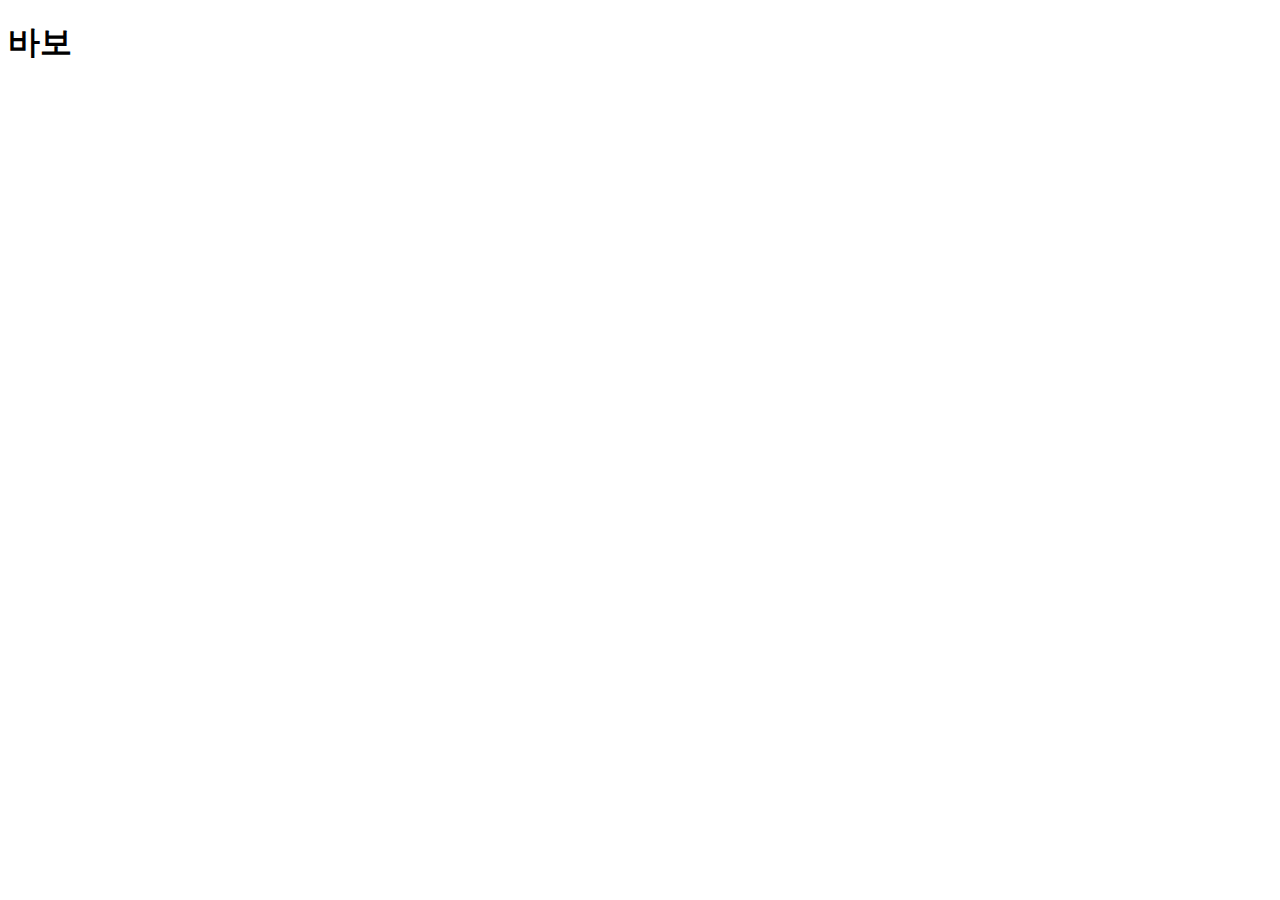
==== index.html @ ff2013e4 "update init" ====
<!DOCTYPE html>
<html lang="en">
<head>
    <meta charset="UTF-8">
    <meta name="viewport" content="width=device-width, initial-scale=1.0">
    <title>테스트</title>
</head>
<body>
    <h1>바보</h1>
</body>
</html>
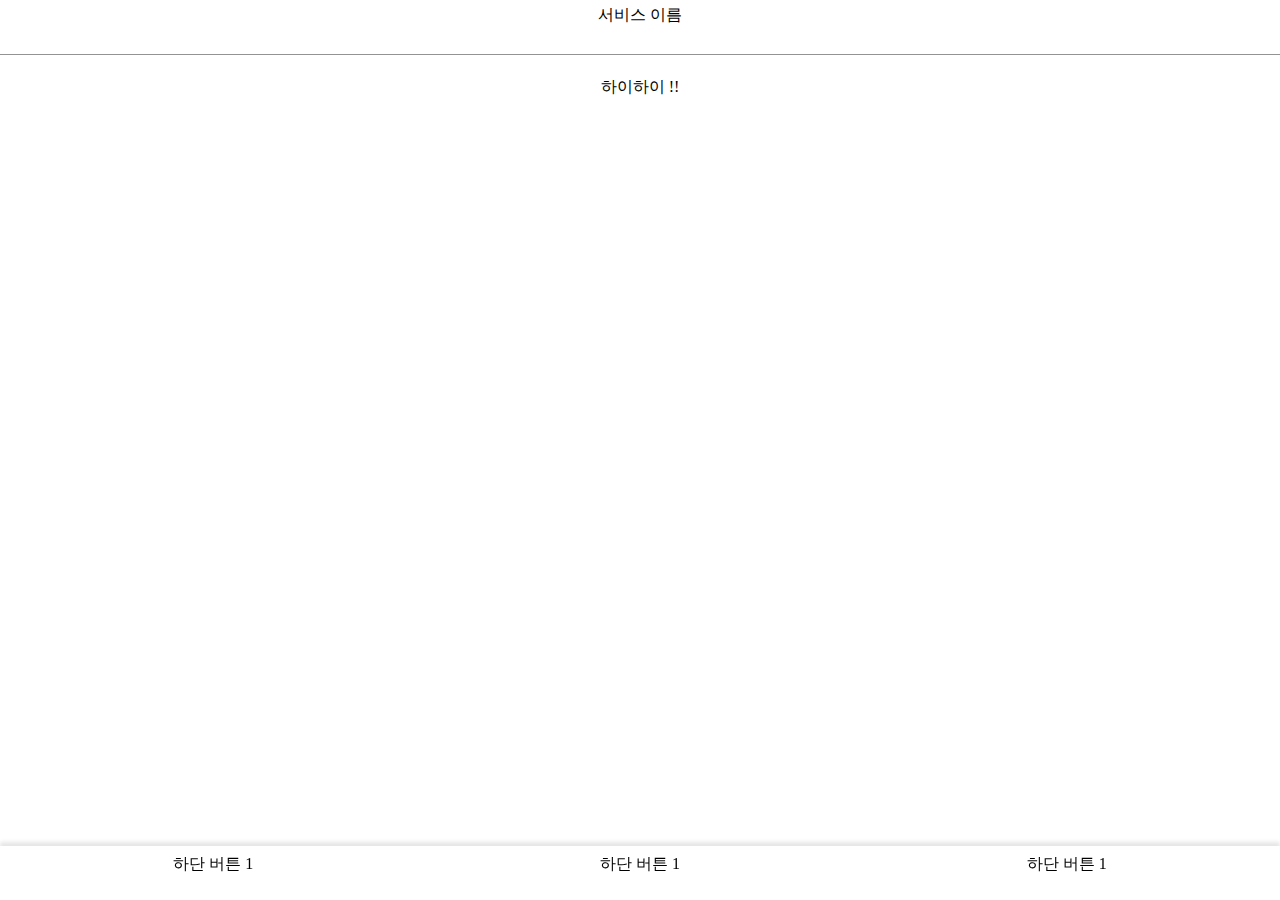
==== commit 07081cf4: "update init" ====
--- a/index.html
+++ b/index.html
@@ -3,9 +3,47 @@
 <head>
     <meta charset="UTF-8">
     <meta name="viewport" content="width=device-width, initial-scale=1.0">
-    <title>테스트</title>
+    <link rel="icon" type="images/png" href="/asset/icon.png">
+    <title>테스트 페이지에용</title>
+    <link rel="stylesheet" href="/css/base.css" type="text/css" />
+    <link rel="stylesheet" href="/css/style.css" type="text/css" />
+    <!-- <script src="/js/script.js"></script> -->
+    <script src="https://ajax.googleapis.com/ajax/libs/jquery/3.6.1/jquery.min.js"></script>
 </head>
+
 <body>
-    <h1>바보</h1>
+    <!-- Google Tag Manager (noscript) -->
+    <noscript><iframe src="https://www.googletagmanager.com/ns.html?id=GTM-WPC9HDZQ"
+    height="0" width="0" style="display:none;visibility:hidden"></iframe></noscript>
+    <!-- End Google Tag Manager (noscript) -->
+
+    <div id="header"></div>
+
+    <div class="container">
+        <!-- <span class="img-gp-main">
+            <img src="/asset/main/img_gp_main.png" alt="">
+        </span> -->
+        <div id="move-productpage">
+            <span class="center">
+                <img src="/asset/main/img_recommendation.png" alt="">
+            </span>
+            <span class="center">
+                하이하이 !!
+            </span>
+        </div>
+    </div>
+
+    <div id="nav"></div>
 </body>
+
+<script>
+    $(function(){
+        $("#header").load("/html/component/header.html", function(){
+        });
+        $("#nav").load("/html/component/nav.html", function(){
+            var moveMyPage = document.getElementById("move-home");
+            moveMyPage.src = "/asset/icon/ic_home2.png";
+        });
+    });
+</script>
 </html>--- a/css/base.css
+++ b/css/base.css
@@ -0,0 +1,78 @@
+/*=========초기세팅 시작=========*/
+/*====헤더====*/
+header {
+    position: fixed;
+    top: 0;
+    left: 0;
+    width: 100vw;
+    height: 6vh;
+    background-color: white;
+    border-bottom: 1px solid #939393;
+}
+
+#logo {
+    position: absolute;
+    left: 50%;
+    top: 10%;
+    transform: translateX(-50%);
+    height: 80%;
+    width: auto;
+}
+#modal {
+    position: absolute;
+    right: 1.5%;
+    top: 15%;
+    height: 70%;
+    width: auto;
+}
+
+/*====네비게이션====*/
+nav {
+    position: fixed;
+    bottom: 0;
+    left: 0;
+    width: 100vw;
+    height: 6vh;
+    display: flex;
+    justify-content: space-around;
+    align-items: center;
+    background-color: white;
+    box-shadow: 0 -4px 4px rgba(0, 0, 0, 0.1);
+}
+
+#move-cart {
+    height: 70%;
+    width: auto;
+}
+
+#move-home {
+    height: 70%;
+    width: auto;
+}
+
+#move-mypage {
+    height: 70%;
+    width: auto;
+}
+
+/*====바디====*/
+body {
+    padding: 0px;
+    margin: 0px;
+}
+
+.container {
+    width: 100vw;
+    padding-top: 6%;
+    padding-bottom: 6%;
+    height:88%;
+}
+
+.area {
+    display: flex;
+    justify-content: left;
+    align-items: center;
+    border-bottom: 1px solid #EEEEEE;
+
+}
+/*=========초기세팅 끝=========*/--- a/css/style.css
+++ b/css/style.css
@@ -0,0 +1,11 @@
+/*=========메인 페이지 시작=========*/
+/* .img-gp-main {
+    display: flex;
+    justify-content: center;
+} */
+.center {
+    display: flex;
+    justify-content: center;
+    align-items: center;
+}
+/*=========메인 페이지 끝=========*/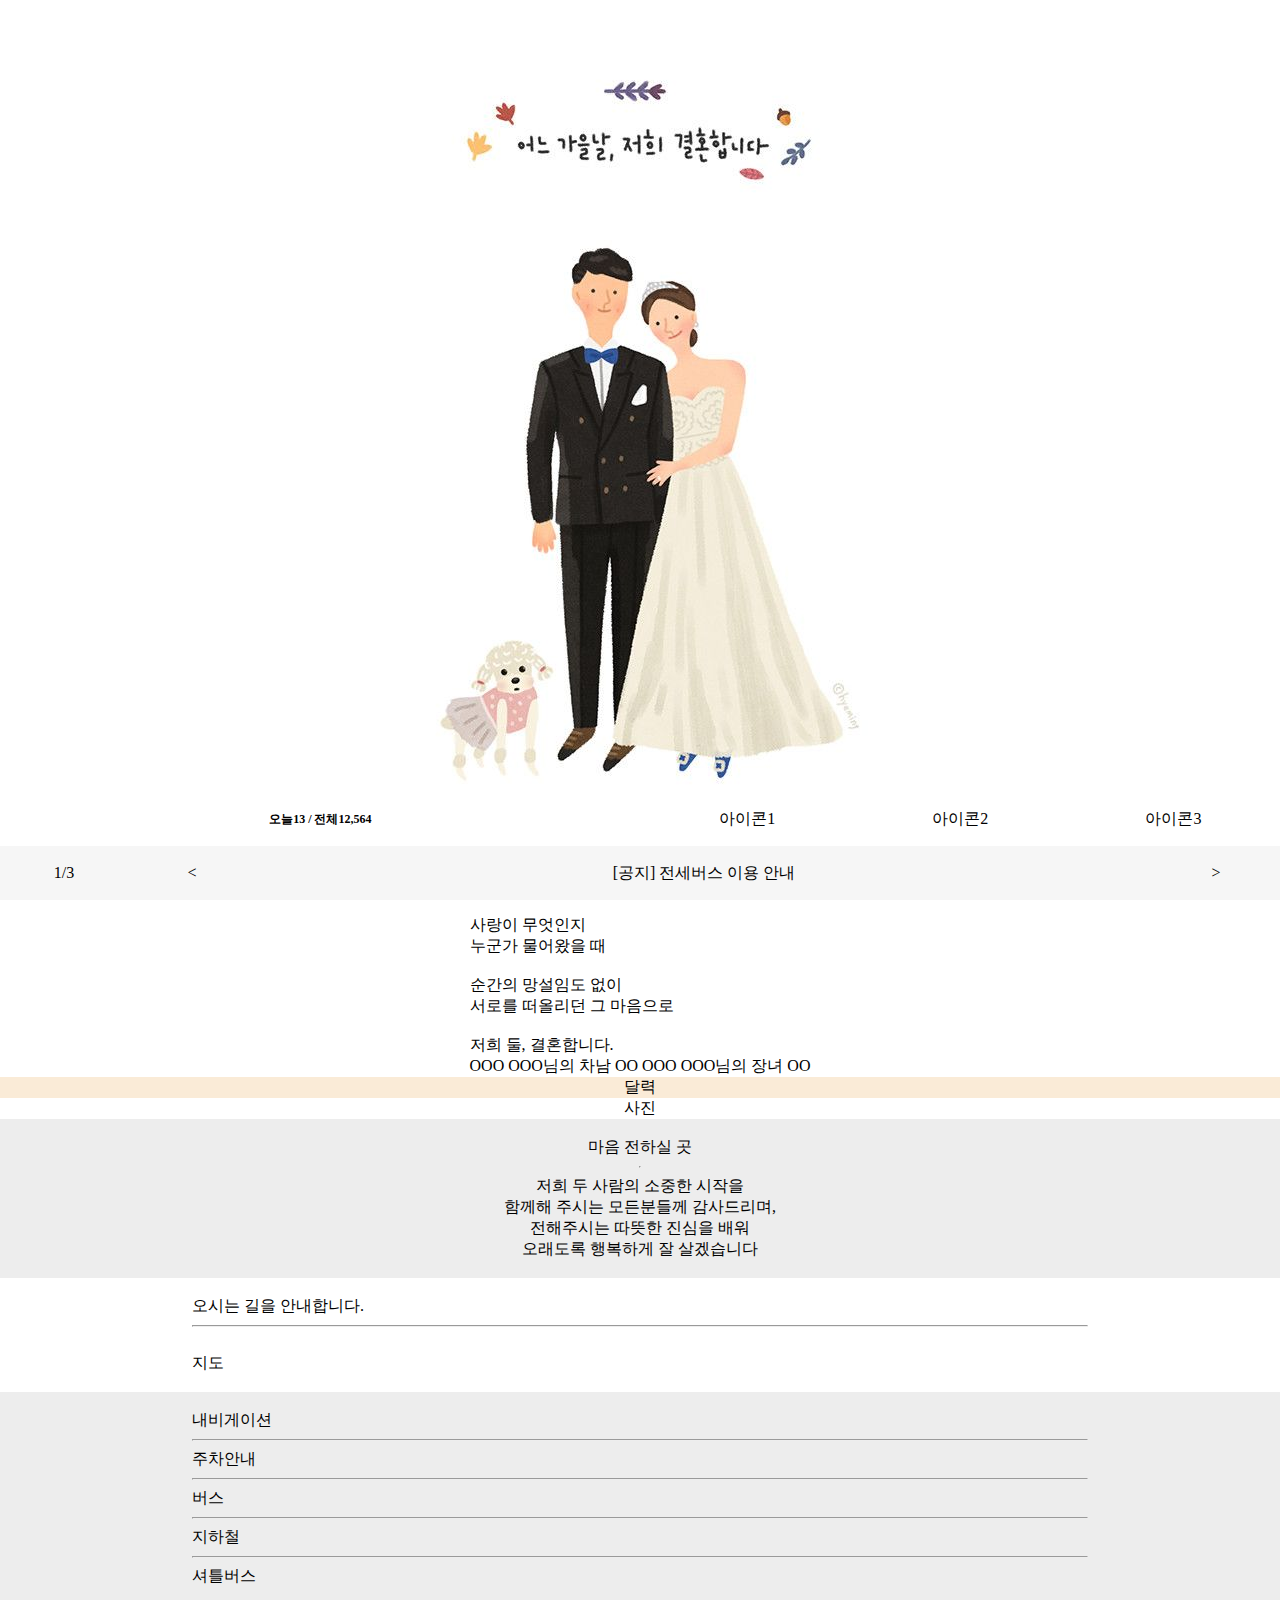
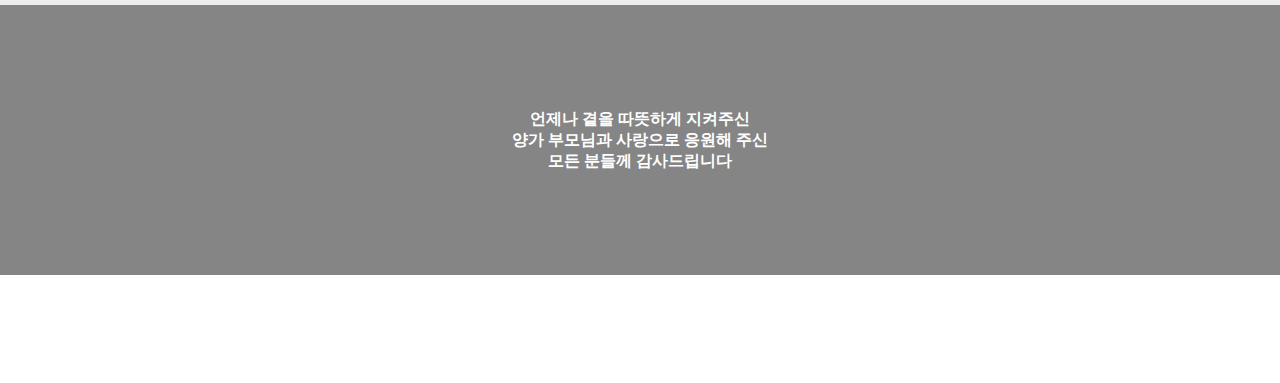
==== commit 0d0ad79d: "update init" ====
--- a/index.html
+++ b/index.html
@@ -1,48 +1,55 @@
 <!DOCTYPE html>
-<html lang="en">
+<html lang="ko">
 <head>
     <meta charset="UTF-8">
     <meta name="viewport" content="width=device-width, initial-scale=1.0">
-    <link rel="icon" type="images/png" href="/asset/icon.png">
-    <title>테스트 페이지에용</title>
+    <link rel="icon" type="images/png" href="/asset/logo.png">
+    <title>테스트 페이지</title>
     <link rel="stylesheet" href="/css/base.css" type="text/css" />
     <link rel="stylesheet" href="/css/style.css" type="text/css" />
-    <!-- <script src="/js/script.js"></script> -->
+    <script src="/js/script.js"></script>
     <script src="https://ajax.googleapis.com/ajax/libs/jquery/3.6.1/jquery.min.js"></script>
 </head>
 
 <body>
-    <!-- Google Tag Manager (noscript) -->
-    <noscript><iframe src="https://www.googletagmanager.com/ns.html?id=GTM-WPC9HDZQ"
-    height="0" width="0" style="display:none;visibility:hidden"></iframe></noscript>
-    <!-- End Google Tag Manager (noscript) -->
-
-    <div id="header"></div>
+    <header id="header-component"></header>
 
     <div class="container">
-        <!-- <span class="img-gp-main">
-            <img src="/asset/main/img_gp_main.png" alt="">
-        </span> -->
-        <div id="move-productpage">
-            <span class="center">
-                <img src="/asset/main/img_recommendation.png" alt="">
-            </span>
-            <span class="center">
-                하이하이 !!
-            </span>
+        <div class="center">
+            <img class="img-wedding" src="/asset/main/img_wedding.png" alt="">
         </div>
+        <div class="center">
+            소중한 분들을 초대합니다.<br><br>
+            사랑이 무엇인지<br>
+            누군가 물어왔을 때<br><br>
+            순간의 망설임도 없이<br>
+            서로를 떠올리던 그 마음으로<br><br>
+            저희 둘, 결혼합니다.<br>
+
+            OOO OOO님의 차남 OO
+            OOO OOO님의 장녀 OO
+        </div>
+        <div class="center" style="background-color:antiquewhite">
+            달력
+        </div>
+        <div class="center">
+            사진
+        </div>
+        <div id="footer-component"></div>
     </div>
 
-    <div id="nav"></div>
+    <nav id="nav-component"></nav>
+
+    <!-- <footer id="footer-componentr"></footer> -->
 </body>
 
 <script>
     $(function(){
-        $("#header").load("/html/component/header.html", function(){
+        $("#header-component").load("/component/header.html", function(){
         });
-        $("#nav").load("/html/component/nav.html", function(){
-            var moveMyPage = document.getElementById("move-home");
-            moveMyPage.src = "/asset/icon/ic_home2.png";
+        $("#nav-component").load("/component/nav.html", function(){
+        });
+        $("#footer-component").load("/component/footer.html", function(){
         });
     });
 </script>
--- a/css/base.css
+++ b/css/base.css
@@ -1,24 +1,31 @@
 /*=========초기세팅 시작=========*/
 /*====헤더====*/
-header {
+#header {
     position: fixed;
     top: 0;
     left: 0;
     width: 100vw;
     height: 6vh;
-    background-color: white;
-    border-bottom: 1px solid #939393;
+    background-color: rgba(255, 255, 255, 0.8);
+    z-index: 10;
 }
 
 #logo {
     position: absolute;
-    left: 50%;
-    top: 10%;
-    transform: translateX(-50%);
-    height: 80%;
+    left: 1.5%;
+    top: 15%;
+    height: 70%;
     width: auto;
-}
-#modal {
+
+    display: flex;
+    align-items: center;
+    text-align: center;
+
+    font-family: '궁서체', 'Gungsuh', serif;
+    font-weight: bold;
+}
+
+#hambuger-button {
     position: absolute;
     right: 1.5%;
     top: 15%;
@@ -26,53 +33,180 @@
     width: auto;
 }
 
+/* 모달 */
+/*팝업 배경*/
+.modal {
+    display: none;
+    position: absolute;
+    top:0;
+    left: 0;
+    width: 100vw;
+    height: 100vh;
+    overflow: hidden;
+    background: rgba(155, 106, 106, 0.99);
+    color: white;
+    z-index: 100;
+}
+/*팝업*/
+.modal .modal_popup {
+    position: absolute;
+    top: 50%;
+    left: 50%;
+    transform: translate(-50%, -50%);
+
+    width: auto;
+    height: auto;
+    
+    max-width: 90vw;
+    max-height: 90vh;
+
+    text-align: center;
+}
+
+/*====푸터====*/
+#footer {
+}
+
+.footer-payment {
+    padding-top: 2vh;
+    padding-bottom: 2vh;
+    width: 70vw;
+    padding-left: 15vw;
+    padding-right: 15vw;
+
+    display: flex;
+    flex-direction: column;
+    align-items: center;
+    text-align: center;
+    justify-content: center;
+    
+    background-color: rgb(237, 237, 237);
+    color: black;
+}
+
+.footer-map {
+    padding-top: 2vh;
+    padding-bottom: 2vh;
+    width: 70vw;
+    padding-left: 15vw;
+    padding-right: 15vw;
+
+    align-items: center;
+    
+    background-color: rgb(255, 255, 255);
+    color: black;
+}
+
+.footer-info {
+    padding-top: 2vh;
+    padding-bottom: 2vh;
+    width: 70vw;
+    padding-left: 15vw;
+    padding-right: 15vw;
+
+    align-items: center;
+    
+    background-color: rgb(237, 237, 237);
+    color: black;
+}
+
+.footer-content {
+    width: 100vw;
+    height: 30vh;
+
+    display: flex;
+    align-items: center;
+    text-align: center;
+    justify-content: center;
+
+    background-color: rgb(133, 133, 133);
+    color: rgb(255, 255, 255);
+    font-weight: bold;
+}
+
 /*====네비게이션====*/
-nav {
+#nav {
     position: fixed;
     bottom: 0;
     left: 0;
     width: 100vw;
+    height: 12vh;
+    display: flex;
+    justify-content: space-around;
+    align-items: center;
+    background-color: white;
+    z-index: 1;
+}
+
+/* 윗 부분 */
+#nav-content {
+    position: fixed;
+    bottom: 6vh;
+    left: 0;
+    width: 100vw;
     height: 6vh;
     display: flex;
     justify-content: space-around;
     align-items: center;
     background-color: white;
-    box-shadow: 0 -4px 4px rgba(0, 0, 0, 0.1);
-}
-
-#move-cart {
-    height: 70%;
-    width: auto;
-}
-
-#move-home {
-    height: 70%;
-    width: auto;
-}
-
-#move-mypage {
-    height: 70%;
-    width: auto;
-}
-
+}
+
+#nav-content span {
+    text-align: center;
+}
+
+#nav-content-visitnumber {
+    width: 50vw;
+    font-size: 12px;
+    font-weight: 800;
+}
+.nav-content-icon1 {
+    width: 16.6vw;
+}
+.nav-content-icon2 {
+    width: 16.6vw;
+}
+.nav-content-icon3 {
+    width: 16.6vw;
+}
+
+/* 공지 사항 */
+#nav-notice {
+    position: fixed;
+    bottom: 0;
+    left: 0;
+    width: 100vw;
+    height: 6vh;
+    display: flex;
+    justify-content: space-around;
+    align-items: center;
+    background-color: rgb(246, 246, 246);
+}
+
+#nav-notice span {
+    text-align: center;
+}
+
+#notice-page {
+    width: 10vw;
+}
+.notice-arrow-left {
+    width: 10vw;
+
+}
+#notice-contents {
+    width: 70vw;
+}
+.notice-arrow-right {
+    width: 10vw;
+}
 /*====바디====*/
 body {
-    padding: 0px;
-    margin: 0px;
+    margin: 0;
+    padding: 0;
 }
 
 .container {
-    width: 100vw;
-    padding-top: 6%;
-    padding-bottom: 6%;
-    height:88%;
-}
-
-.area {
-    display: flex;
-    justify-content: left;
-    align-items: center;
-    border-bottom: 1px solid #EEEEEE;
-
+    padding-bottom: 12vh;
 }
 /*=========초기세팅 끝=========*/--- a/css/style.css
+++ b/css/style.css
@@ -1,11 +1,20 @@
 /*=========메인 페이지 시작=========*/
-/* .img-gp-main {
+.img-wedding {
     display: flex;
     justify-content: center;
-} */
+}
 .center {
     display: flex;
     justify-content: center;
     align-items: center;
 }
+.show-modal-img {
+    width: 90vw;
+    height: 50vh;
+    object-fit: cover;
+}
+.move-productpage-img {
+    width: 90vw;
+    height: auto;
+}
 /*=========메인 페이지 끝=========*/